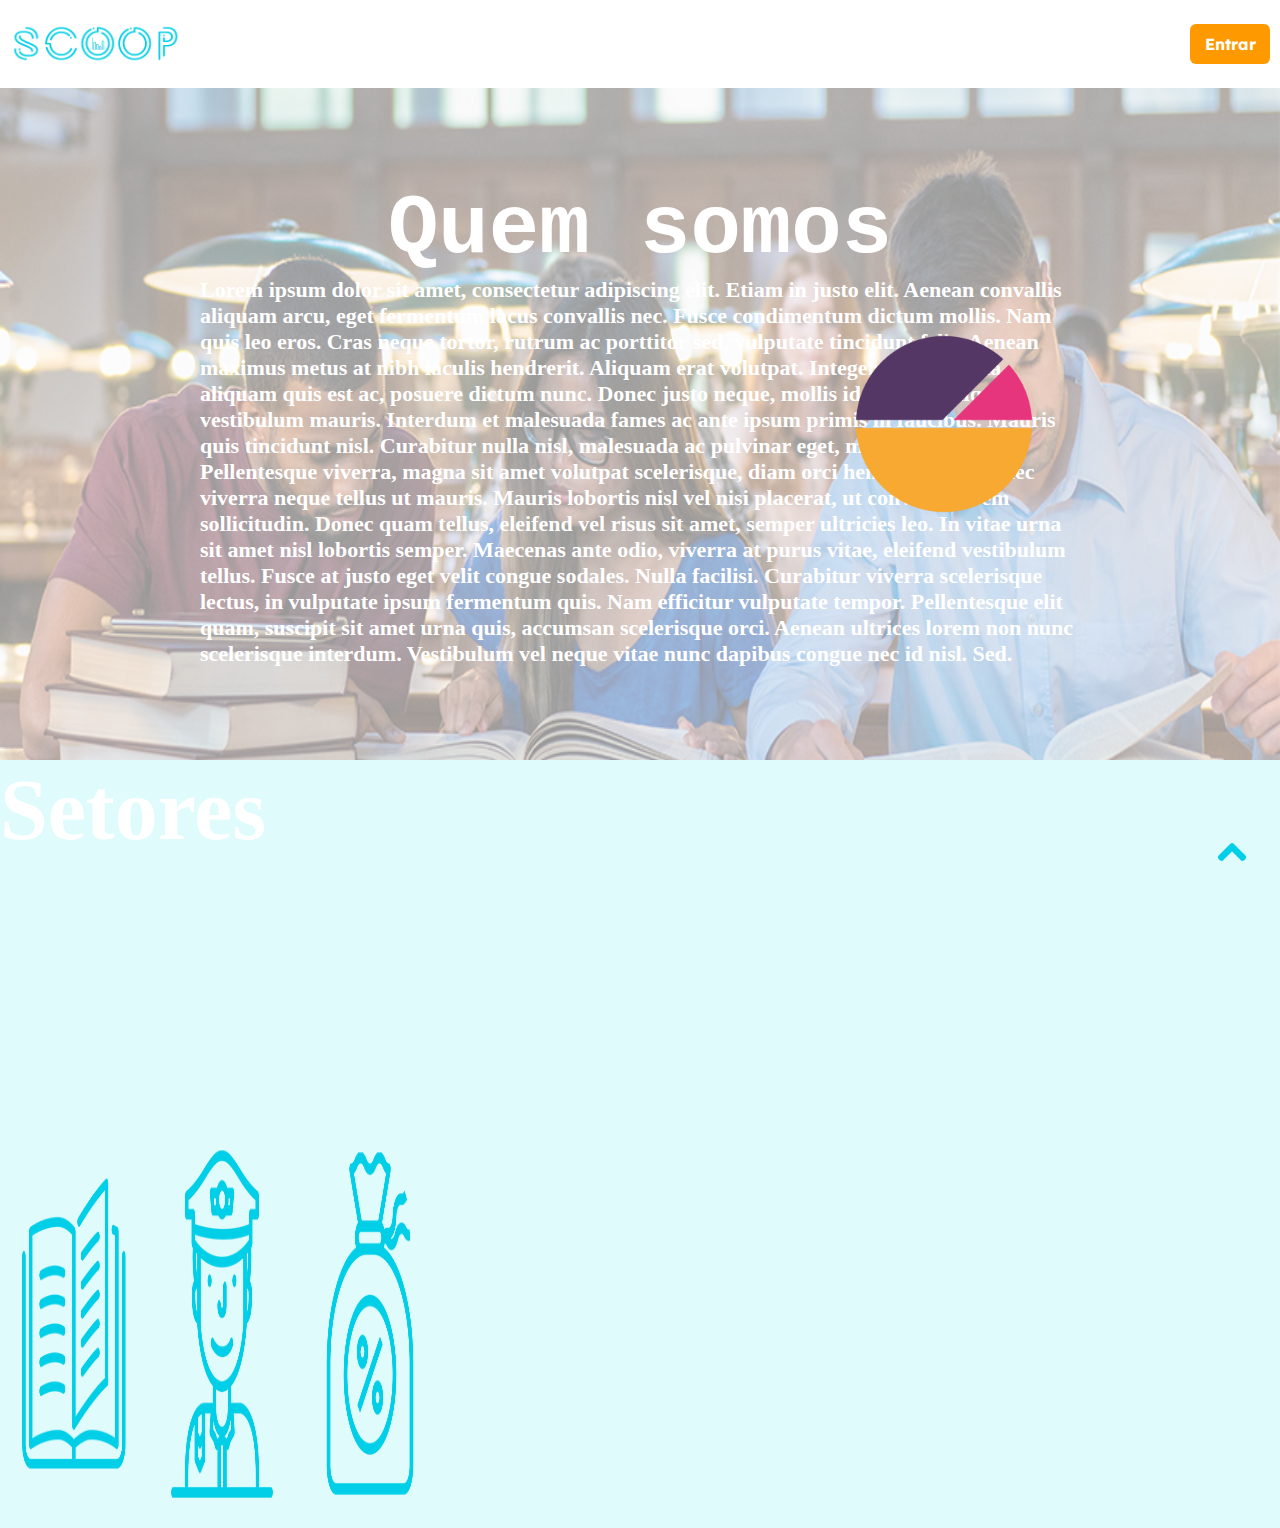
==== index.html @ 4d5decd6 "first commit" ====
<!DOCTYPE html>
<html lang="en">
  <head>
    <title></title>
    <meta charset="UTF-8" />
    <meta name="viewport" content="width=device-width, initial-scale=1" />
    <link href="./styles.css" rel="stylesheet" />
  </head>
  <body>
    <img class="goUp" src="./arrow_up.png" alt="goUp" />
    <img class="bg-image" src="./shegstory_0.jpg" alt="back" />

    <nav class="Nav">
      <img class="logo" src="./logo.png" alt="logo" />
      <div class="category-container"></div>
      <div class="sign-container">
        <button class="login">Entrar</button>
      </div>
    </nav>
    <div class="main">
      <div class="about-container">
        <p class="about-text">Quem somos</p>
        <p class="about-p">
          Lorem ipsum dolor sit amet, consectetur adipiscing elit. Etiam in
          justo elit. Aenean convallis aliquam arcu, eget fermentum lacus
          convallis nec. Fusce condimentum dictum mollis. Nam quis leo eros.
          Cras neque tortor, rutrum ac porttitor sed, vulputate tincidunt felis.
          Aenean maximus metus at nibh iaculis hendrerit. Aliquam erat volutpat.
          Integer dolor magna, aliquam quis est ac, posuere dictum nunc. Donec
          justo neque, mollis id risus id, aliquam vestibulum mauris. Interdum
          et malesuada fames ac ante ipsum primis in faucibus. Mauris quis
          tincidunt nisl. Curabitur nulla nisl, malesuada ac pulvinar eget,
          molestie sed est. Pellentesque viverra, magna sit amet volutpat
          scelerisque, diam orci hendrerit lorem, nec viverra neque tellus ut
          mauris. Mauris lobortis nisl vel nisi placerat, ut convallis lorem
          sollicitudin. Donec quam tellus, eleifend vel risus sit amet, semper
          ultricies leo. In vitae urna sit amet nisl lobortis semper. Maecenas
          ante odio, viverra at purus vitae, eleifend vestibulum tellus. Fusce
          at justo eget velit congue sodales. Nulla facilisi. Curabitur viverra
          scelerisque lectus, in vulputate ipsum fermentum quis. Nam efficitur
          vulputate tempor. Pellentesque elit quam, suscipit sit amet urna quis,
          accumsan scelerisque orci. Aenean ultrices lorem non nunc scelerisque
          interdum. Vestibulum vel neque vitae nunc dapibus congue nec id nisl.
          Sed.
        </p>
      </div>
      <img class="pizza" src="./pizzaChart.png" alt="pizzaChart" />
    </div>
    <div class="second">
      <h1 class="category-title">Setores</h1>
      <div class="button-container">
        <img class="category-button" src="./edu.png" alt="educação" />
        <img class="category-button" src="./seguranca.png" alt="segurança" />
        <img class="category-button" src="./taxas.png" alt="taxas" />
      </div>
    </div>
    <link
      href="https://fonts.googleapis.com/css?family=Lexend+Deca&display=swap"
      rel="stylesheet"
    />
    <script src="./index.js"></script>
  </body>
</html>
---- styles.css ----
* {
  padding: 0;
  scroll-behavior: smooth;
  margin: 0;
}
body {
}
.goUp {
  position: fixed;
  bottom: 2em;
  right: 2em;
  width: 2em;
  transition: all 0.3s ease;
  z-index: 10;
}
.goUp:hover {
  cursor: pointer;
  transform: scale(1.1);
}
.second {
  display: grid;
  grid-template-rows: 2;
  grid-template-columns: 2;
  width: 100%;
  height: 48em;
  background-color: #e0fbfc;
}
.button-container {
  display: flex;
  flex-direction: row;
}
.category-button {
  width: 8em;
  padding: 10px;
  border-radius: 0px;
  transition: all 0.5s ease;
}
.category-title {
  color: white;
  font-size: 86px;
}
.category-button:hover {
  background-color: #fff;
  border-radius: 40%;
  cursor: pointer;
}
.Nav {
  padding: 20px 0px;
  height: 3em;
  display: flex;
  flex-direction: row;
  background-color: rgba(255, 255, 255, 1);
  justify-content: space-between;
  align-items: center;
}
a {
  font-family: monospace;
  font-size: 22px;
  font-weight: bold;
  color: #ff9900;
  padding: 0px 15px;
  text-decoration: none;
  transition: all 0.2s ease;
}
.login {
  background-color: #ff9900;
  border: none;
  padding: 10px;
  width: 5em;
  margin-right: 10px;
  color: white;
  font-family: "Lexend Deca", sans-serif;
  font-weight: bold;
  font-size: 16px;
  border-radius: 6px;
  outline: none;
  transition: all 0.2s ease;
}
.login:hover {
  cursor: pointer;
  transform: scale(1.1);
}
a:hover {
  border-bottom: 2px solid #fff;
  transform: scale(1.1);
}
.sign-container {
  display: flex;
}
.category-container {
  display: flex;
  justify-content: center;
  flex-direction: row;
}
.logo {
  width: 12em;
}
.icon {
  width: 2.5em;
  height: 2.5em;
}
.icon:hover {
  cursor: pointer;
  transform: scale(1.02);
  transition: all 0.3s ease;
}
.main {
  display: flex;
  position: relative;
  width: 100%;
  height: 42em;
  justify-content: center;
  align-items: center;
}
.bg-image {
  position: absolute;
  opacity: 0.4;
  z-index: -2;
  width: 100%;
  height: 100%;
}
.canvas {
  display: flex;
  background-color: #fff;
  border: 6px;
  width: 80%;
  justify-content: center;
  align-items: center;
  height: 33em;
  flex-direction: row;
}
.about-container {
  display: flex;
  justify-content: center;
  align-items: center;
  flex-direction: column;
}
.pizza {
  position: absolute;
  right: 15em;
  width: 12em;
}
.about-text {
  color: white;
  font-family: monospace;
  font-size: 84px;
  font-weight: bold;
}
.about-p {
  color: white;
  font-family: "Times New Roman", Times, serif;
  font-size: 22px;
  font-weight: bold;
  width: 40em;
}
.home {
  background-color: #fff;
  border-radius: 50%;
  padding: 10px;
}
.percentage {
  background-color: #fff;
  border-radius: 50%;
  padding: 10px;
}
.padlock {
  background-color: #fff;
  border-radius: 50%;
  padding: 10px;
}
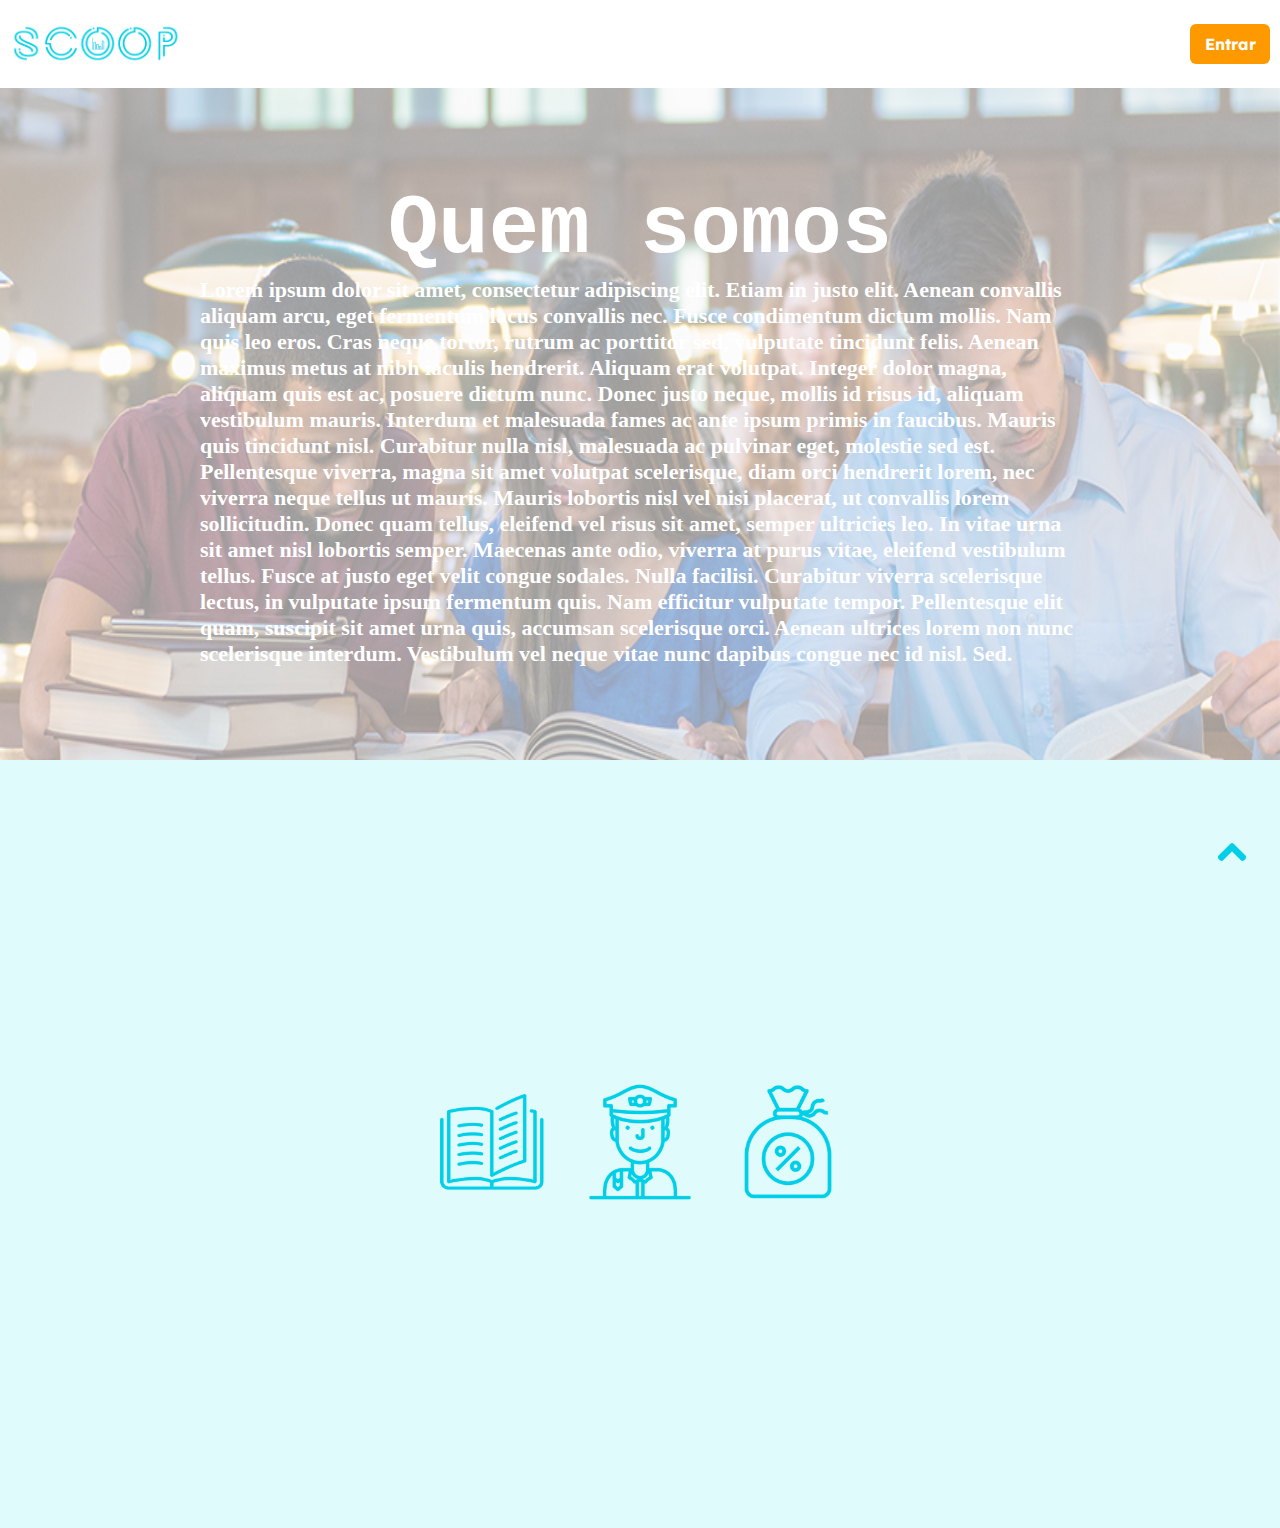
==== commit 3b0fbb81: "second commit" ====
--- a/index.html
+++ b/index.html
@@ -1,7 +1,7 @@
 <!DOCTYPE html>
 <html lang="en">
   <head>
-    <title></title>
+    <title>Scoop</title>
     <meta charset="UTF-8" />
     <meta name="viewport" content="width=device-width, initial-scale=1" />
     <link href="./styles.css" rel="stylesheet" />
@@ -44,14 +44,18 @@
           Sed.
         </p>
       </div>
-      <img class="pizza" src="./pizzaChart.png" alt="pizzaChart" />
     </div>
     <div class="second">
-      <h1 class="category-title">Setores</h1>
       <div class="button-container">
-        <img class="category-button" src="./edu.png" alt="educação" />
-        <img class="category-button" src="./seguranca.png" alt="segurança" />
-        <img class="category-button" src="./taxas.png" alt="taxas" />
+        <a href="./Página2.html"
+          ><img class="category-button" src="./edu.png" alt="educação"
+        /></a>
+        <a href="./Página2.html"
+          ><img class="category-button" src="./seguranca.png" alt="segurança"
+        /></a>
+        <a href="./Página2.html"
+          ><img class="category-button" src="./taxas.png" alt="taxas"
+        /></a>
       </div>
     </div>
     <link
--- a/styles.css
+++ b/styles.css
@@ -18,9 +18,10 @@
   transform: scale(1.1);
 }
 .second {
-  display: grid;
-  grid-template-rows: 2;
-  grid-template-columns: 2;
+  display: flex;
+  flex-direction: column;
+  justify-content: center;
+  align-items: center;
   width: 100%;
   height: 48em;
   background-color: #e0fbfc;
@@ -42,6 +43,7 @@
 .category-button:hover {
   background-color: #fff;
   border-radius: 40%;
+  border: none;
   cursor: pointer;
 }
 .Nav {
@@ -53,15 +55,7 @@
   justify-content: space-between;
   align-items: center;
 }
-a {
-  font-family: monospace;
-  font-size: 22px;
-  font-weight: bold;
-  color: #ff9900;
-  padding: 0px 15px;
-  text-decoration: none;
-  transition: all 0.2s ease;
-}
+
 .login {
   background-color: #ff9900;
   border: none;
@@ -80,10 +74,7 @@
   cursor: pointer;
   transform: scale(1.1);
 }
-a:hover {
-  border-bottom: 2px solid #fff;
-  transform: scale(1.1);
-}
+
 .sign-container {
   display: flex;
 }
@@ -119,16 +110,7 @@
   width: 100%;
   height: 100%;
 }
-.canvas {
-  display: flex;
-  background-color: #fff;
-  border: 6px;
-  width: 80%;
-  justify-content: center;
-  align-items: center;
-  height: 33em;
-  flex-direction: row;
-}
+
 .about-container {
   display: flex;
   justify-content: center;
@@ -168,3 +150,130 @@
   border-radius: 50%;
   padding: 10px;
 }
+
+/* PÁGINA 2 */
+
+.cards-container {
+  display: flex;
+  position: relative;
+  width: 80%;
+  height: auto;
+  flex-direction: column;
+  justify-items: center;
+  padding: 50px 100px;
+  align-items: center;
+  background-color: #235b75;
+}
+input {
+  margin-top: 2em;
+  justify-self: flex-start;
+  outline: none;
+  border: none;
+  width: 50em;
+  height: 2em;
+  border-radius: 4px;
+  padding: 10px;
+}
+.father {
+  display: flex;
+  flex-direction: row;
+}
+.filters {
+  display: flex;
+  width: 20%;
+  background-color: rgba(240, 152, 52, 0.7);
+  height: auto;
+  flex-direction: column;
+  justify-content: flex-start;
+  align-items: center;
+  padding: 50px 0px;
+}
+.filter-card {
+  display: flex;
+  color: white;
+  font-weight: bold;
+  flex-direction: column;
+  font-size: 28px;
+}
+.filter-name {
+  font-family: monospace;
+  padding-left: 0.5em;
+  font-size: 22px;
+}
+.sector-container {
+  position: relative;
+  background-color: #fff;
+  width: 100%;
+  height: 8em;
+  margin: 10px;
+  border-radius: 4px;
+  padding: 20px;
+}
+.info-titulo {
+  position: absolute;
+  color: black;
+  font-family: "Lexend Deca", sans-serif;
+  font-weight: bold;
+  font-size: 24px;
+}
+.info-descricao {
+  left: 45%;
+  position: absolute;
+  width: 25em;
+  height: 8em;
+  color: black;
+  font-family: "Lexend Deca", sans-serif;
+  font-weight: bold;
+  font-size: 16px;
+}
+.info-bar {
+  background-color: rgb(13, 161, 229);
+  position: absolute;
+  display: flex;
+  flex-direction: row;
+  bottom: 0.2em;
+  border-radius: 6px;
+  width: auto;
+  color: white;
+  padding: 15px;
+  height: 1em;
+}
+span {
+  font-weight: bold;
+  padding: 0px 10px;
+}
+
+/* PÁGINA 3 */
+
+.main-object {
+  display: flex;
+  position: relative;
+  width: 100%;
+  height: 42.5em;
+  flex-direction: column;
+  justify-items: flex-end;
+  align-items: flex-end;
+  background-color: #235b75;
+}
+.canvas {
+  display: flex;
+  position: absolute;
+  background-color: #fff;
+  border: 6px;
+  bottom: 0em;
+  padding: 25px;
+  left: 10%;
+  width: 80%;
+  justify-items: center;
+  align-items: center;
+  height: 38em;
+  flex-direction: column;
+}
+.data-title {
+}
+.chart {
+  border: 1px solid black;
+}
+.data-description {
+  width: 30em;
+}
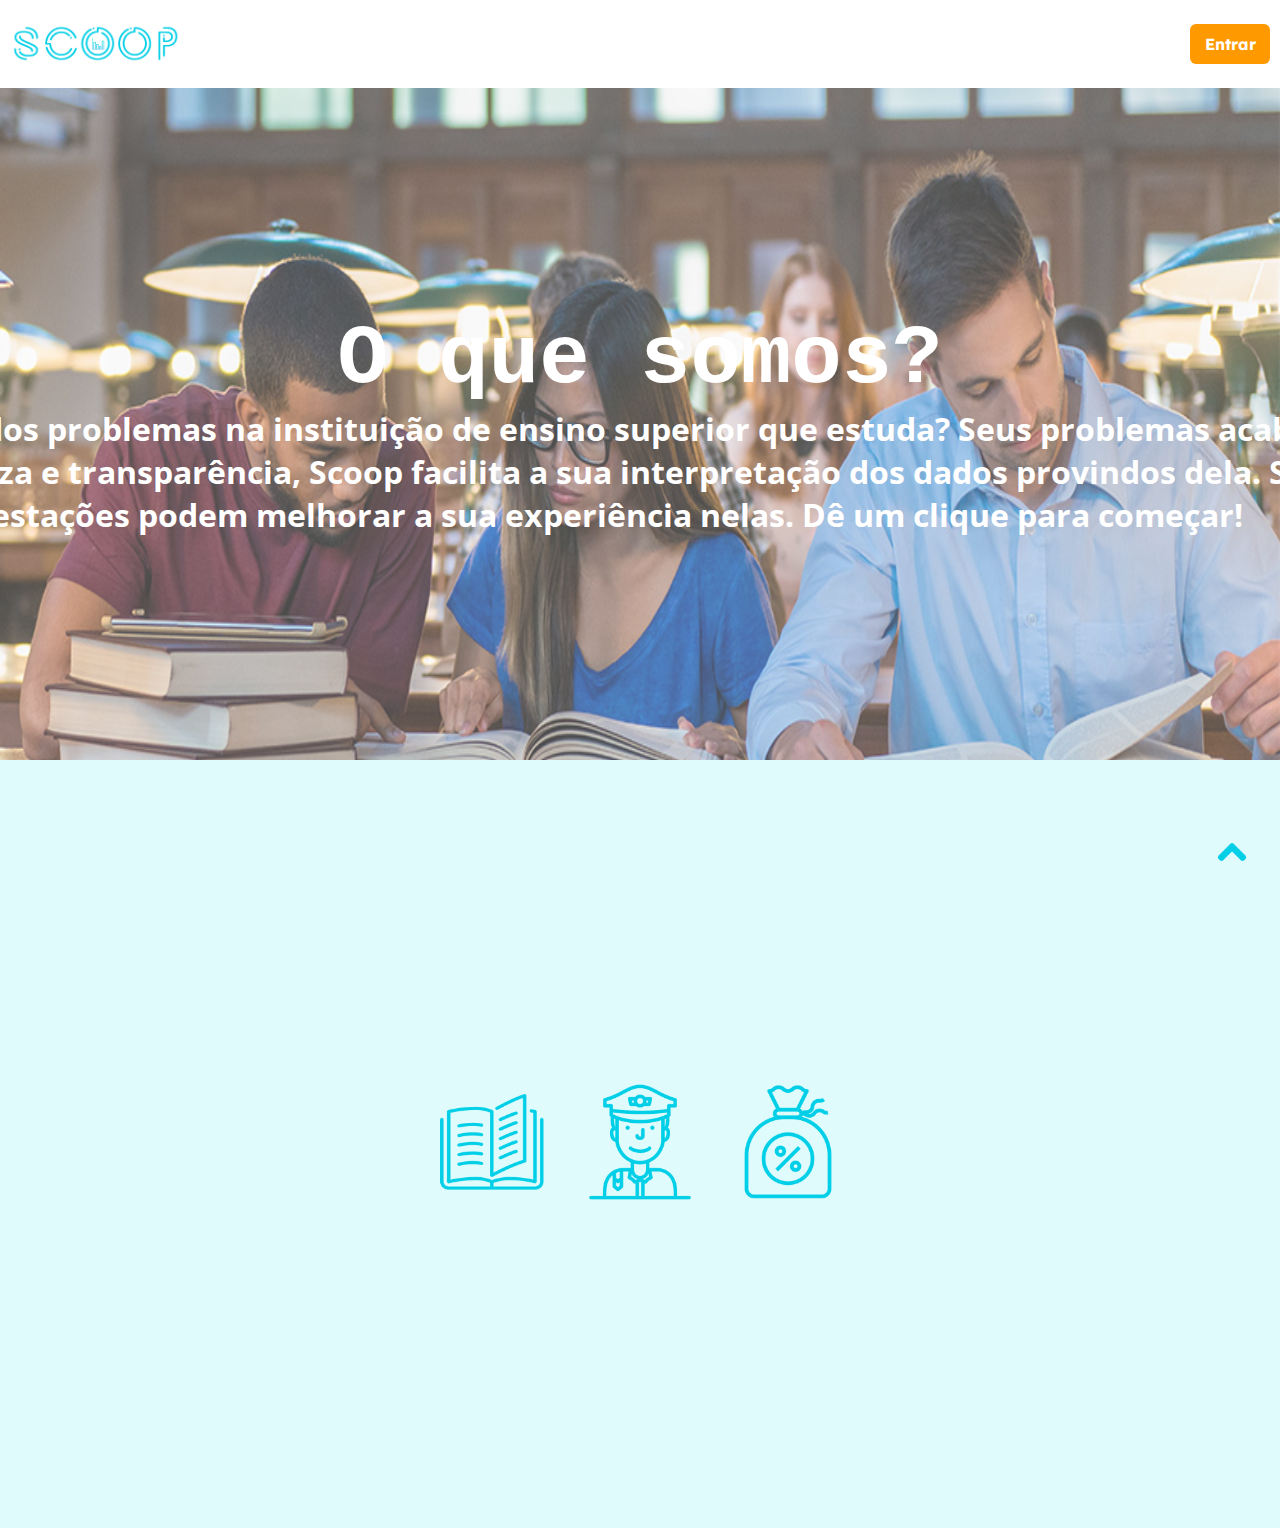
==== commit e325315d: "third commit" ====
--- a/index.html
+++ b/index.html
@@ -19,49 +19,50 @@
     </nav>
     <div class="main">
       <div class="about-container">
-        <p class="about-text">Quem somos</p>
+        <p class="about-text">O que somos?</p>
         <p class="about-p">
-          Lorem ipsum dolor sit amet, consectetur adipiscing elit. Etiam in
-          justo elit. Aenean convallis aliquam arcu, eget fermentum lacus
-          convallis nec. Fusce condimentum dictum mollis. Nam quis leo eros.
-          Cras neque tortor, rutrum ac porttitor sed, vulputate tincidunt felis.
-          Aenean maximus metus at nibh iaculis hendrerit. Aliquam erat volutpat.
-          Integer dolor magna, aliquam quis est ac, posuere dictum nunc. Donec
-          justo neque, mollis id risus id, aliquam vestibulum mauris. Interdum
-          et malesuada fames ac ante ipsum primis in faucibus. Mauris quis
-          tincidunt nisl. Curabitur nulla nisl, malesuada ac pulvinar eget,
-          molestie sed est. Pellentesque viverra, magna sit amet volutpat
-          scelerisque, diam orci hendrerit lorem, nec viverra neque tellus ut
-          mauris. Mauris lobortis nisl vel nisi placerat, ut convallis lorem
-          sollicitudin. Donec quam tellus, eleifend vel risus sit amet, semper
-          ultricies leo. In vitae urna sit amet nisl lobortis semper. Maecenas
-          ante odio, viverra at purus vitae, eleifend vestibulum tellus. Fusce
-          at justo eget velit congue sodales. Nulla facilisi. Curabitur viverra
-          scelerisque lectus, in vulputate ipsum fermentum quis. Nam efficitur
-          vulputate tempor. Pellentesque elit quam, suscipit sit amet urna quis,
-          accumsan scelerisque orci. Aenean ultrices lorem non nunc scelerisque
-          interdum. Vestibulum vel neque vitae nunc dapibus congue nec id nisl.
-          Sed.
+          Cansado dos problemas na instituição de ensino superior que estuda?
+          Seus problemas acabaram. Com clareza e transparência, Scoop facilita a
+          sua interpretação dos dados provindos dela. Só você e suas
+          contestações podem melhorar a sua experiência nelas. Dê um clique para
+          começar!
         </p>
       </div>
     </div>
     <div class="second">
       <div class="button-container">
-        <a href="./Página2.html"
-          ><img class="category-button" src="./edu.png" alt="educação"
-        /></a>
-        <a href="./Página2.html"
-          ><img class="category-button" src="./seguranca.png" alt="segurança"
-        /></a>
-        <a href="./Página2.html"
-          ><img class="category-button" src="./taxas.png" alt="taxas"
-        /></a>
+        <div class="category-button">
+          <a href="./Página2.html">
+            <img class="category-logo" src="./edu.png" alt="educação" />
+            <p class="category-name">Educação</p></a
+          >
+        </div>
+        <div class="category-button">
+          <a href="./Página2.html"
+            ><img class="category-logo" src="./seguranca.png" alt="segurança" />
+            <p class="category-name">Segurança</p></a
+          >
+        </div>
+        <div class="category-button">
+          <a href="./Página2.html">
+            <img class="category-logo" src="./taxas.png" alt="taxas" />
+            <p class="category-name">Impostos</p></a
+          >
+        </div>
       </div>
     </div>
     <link
       href="https://fonts.googleapis.com/css?family=Lexend+Deca&display=swap"
       rel="stylesheet"
     />
+    <link
+      href="https://fonts.googleapis.com/css?family=Roboto&display=swap"
+      rel="stylesheet"
+    />
+    <link
+      href="https://fonts.googleapis.com/css?family=Open+Sans&display=swap"
+      rel="stylesheet"
+    />
     <script src="./index.js"></script>
   </body>
 </html>
--- a/styles.css
+++ b/styles.css
@@ -28,24 +28,57 @@
 }
 .button-container {
   display: flex;
-  flex-direction: row;
-}
-.category-button {
+  position: relative;
+  flex-direction: row;
+}
+.category-logo {
   width: 8em;
   padding: 10px;
   border-radius: 0px;
   transition: all 0.5s ease;
 }
+.category-button {
+  display: flex;
+  justify-content: center;
+  align-items: center;
+  position: relative;
+  width: 8em;
+  padding: 10px;
+  border-radius: 0px;
+  transition: all 0.5s ease;
+}
 .category-title {
   color: white;
   font-size: 86px;
 }
-.category-button:hover {
+.category-logo:hover {
   background-color: #fff;
   border-radius: 40%;
   border: none;
-  cursor: pointer;
-}
+  opacity: 0.4;
+  cursor: pointer;
+}
+
+.category-logo:hover + .category-name {
+  z-index: 4;
+  opacity: 1;
+}
+
+.category-name {
+  position: absolute;
+  transition: all 0.2s ease;
+  left: 28%;
+  color: black;
+  font-weight: bold;
+  opacity: 0;
+  top: 44%;
+  z-index: -1;
+}
+.category-name:hover {
+  z-index: 4;
+  opacity: 1;
+}
+
 .Nav {
   padding: 20px 0px;
   height: 3em;
@@ -105,7 +138,7 @@
 }
 .bg-image {
   position: absolute;
-  opacity: 0.4;
+  opacity: 0.7;
   z-index: -2;
   width: 100%;
   height: 100%;
@@ -130,10 +163,10 @@
 }
 .about-p {
   color: white;
-  font-family: "Times New Roman", Times, serif;
-  font-size: 22px;
-  font-weight: bold;
-  width: 40em;
+  font-family: "Open Sans", sans-serif;
+  font-size: 32px;
+  font-weight: bold;
+  width: 50em;
 }
 .home {
   background-color: #fff;
@@ -212,7 +245,7 @@
 .info-titulo {
   position: absolute;
   color: black;
-  font-family: "Lexend Deca", sans-serif;
+  font-family: "Red Hat Text", sans-serif;
   font-weight: bold;
   font-size: 24px;
 }
@@ -222,8 +255,7 @@
   width: 25em;
   height: 8em;
   color: black;
-  font-family: "Lexend Deca", sans-serif;
-  font-weight: bold;
+  font-family: "Raleway", sans-serif;
   font-size: 16px;
 }
 .info-bar {
@@ -247,33 +279,56 @@
 
 .main-object {
   display: flex;
-  position: relative;
-  width: 100%;
-  height: 42.5em;
+  width: 100%;
+  height: auto;
+  padding-top: 4em;
   flex-direction: column;
   justify-items: flex-end;
-  align-items: flex-end;
+  align-items: center;
   background-color: #235b75;
 }
 .canvas {
   display: flex;
-  position: absolute;
-  background-color: #fff;
-  border: 6px;
-  bottom: 0em;
-  padding: 25px;
-  left: 10%;
+  position: relative;
+  justify-items: center;
+  border-radius: 4px;
+  background-color: #fff;
   width: 80%;
-  justify-items: center;
-  align-items: center;
-  height: 38em;
-  flex-direction: column;
+  align-items: center;
+  flex-direction: row;
 }
 .data-title {
 }
 .chart {
-  border: 1px solid black;
+  width: 25em;
 }
 .data-description {
   width: 30em;
 }
+.data-container {
+  display: flex;
+  flex-direction: column;
+  flex-grow: 2;
+  padding: 50px 0px;
+  justify-content: center;
+  align-items: center;
+}
+.data-filter {
+  height: 49em;
+  width: 20%;
+}
+.year-btn {
+  border: none;
+  outline: none;
+  width: 8em;
+  height: 4em;
+  cursor: pointer;
+  border-radius: 4px;
+  color: white;
+  font-size: 24px;
+  background-color: #000;
+  transition: all 0.2s ease;
+}
+.year-btn:hover {
+  background-color: #fff;
+}
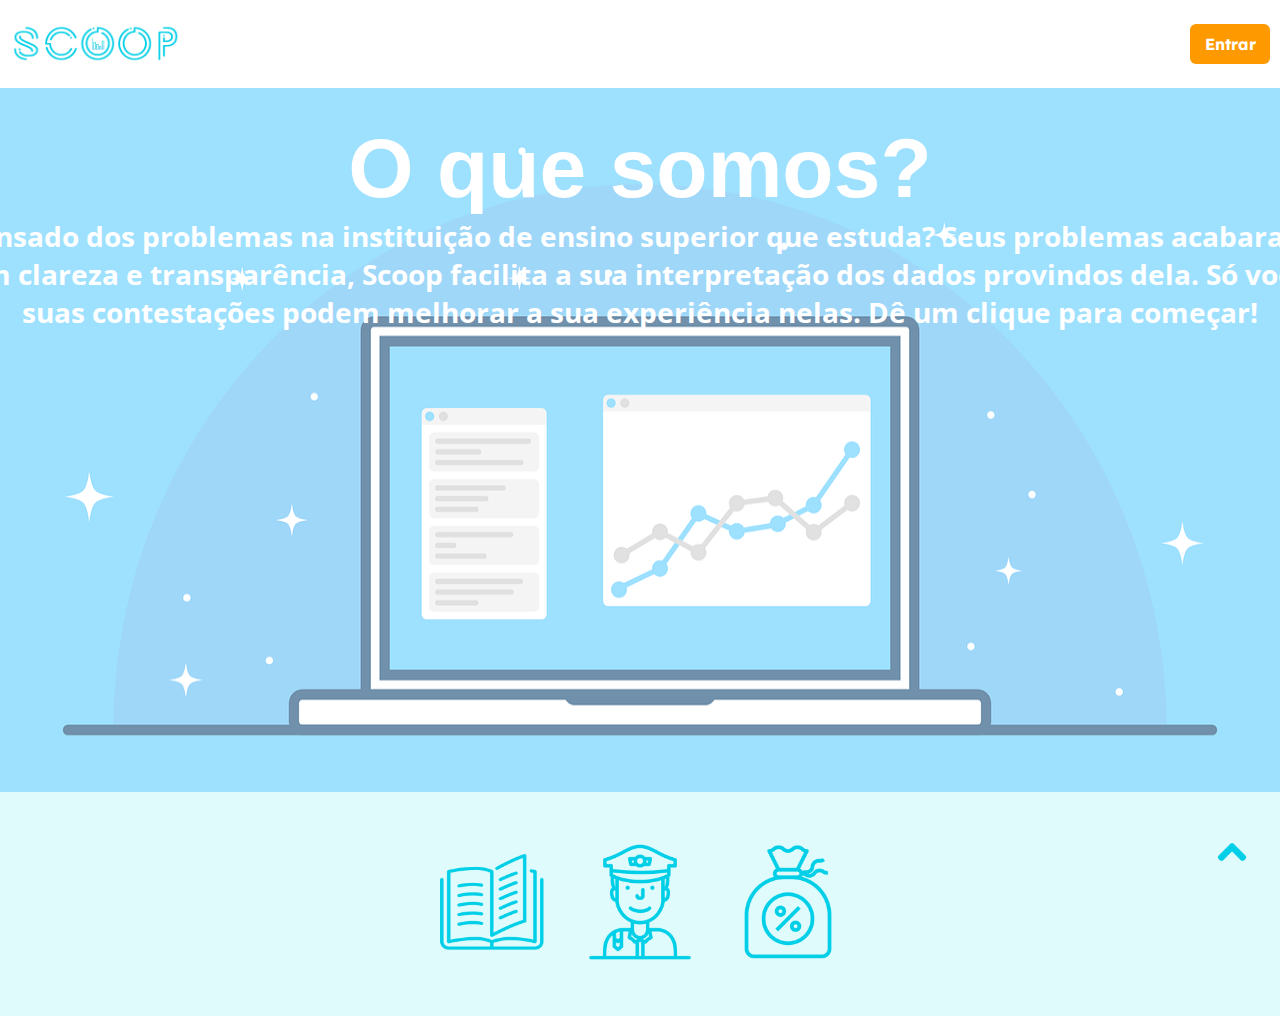
==== commit e845528f: "fourth commit" ====
--- a/index.html
+++ b/index.html
@@ -8,7 +8,7 @@
   </head>
   <body>
     <img class="goUp" src="./arrow_up.png" alt="goUp" />
-    <img class="bg-image" src="./shegstory_0.jpg" alt="back" />
+    <img class="bg-image" src="./interface-3593269_1280.png" alt="back" />
 
     <nav class="Nav">
       <img class="logo" src="./logo.png" alt="logo" />
@@ -34,7 +34,7 @@
         <div class="category-button">
           <a href="./Página2.html">
             <img class="category-logo" src="./edu.png" alt="educação" />
-            <p class="category-name">Educação</p></a
+            <p class="category-name">Pesquisas</p></a
           >
         </div>
         <div class="category-button">
@@ -46,7 +46,7 @@
         <div class="category-button">
           <a href="./Página2.html">
             <img class="category-logo" src="./taxas.png" alt="taxas" />
-            <p class="category-name">Impostos</p></a
+            <p class="category-name">Convênios</p></a
           >
         </div>
       </div>
@@ -63,6 +63,10 @@
       href="https://fonts.googleapis.com/css?family=Open+Sans&display=swap"
       rel="stylesheet"
     />
+    <link
+      href="https://fonts.googleapis.com/css?family=Red+Hat+Text&display=swap"
+      rel="stylesheet"
+    />
     <script src="./index.js"></script>
   </body>
 </html>
--- a/styles.css
+++ b/styles.css
@@ -2,6 +2,7 @@
   padding: 0;
   scroll-behavior: smooth;
   margin: 0;
+  font-family: "Open Sans", sans-serif;
 }
 body {
 }
@@ -23,7 +24,7 @@
   justify-content: center;
   align-items: center;
   width: 100%;
-  height: 48em;
+  height: 14em;
   background-color: #e0fbfc;
 }
 .button-container {
@@ -67,7 +68,7 @@
 .category-name {
   position: absolute;
   transition: all 0.2s ease;
-  left: 28%;
+  left: 22%;
   color: black;
   font-weight: bold;
   opacity: 0;
@@ -132,16 +133,17 @@
   display: flex;
   position: relative;
   width: 100%;
+  padding-top: 2em;
   height: 42em;
   justify-content: center;
-  align-items: center;
+  align-items: flex-start;
 }
 .bg-image {
   position: absolute;
   opacity: 0.7;
   z-index: -2;
   width: 100%;
-  height: 100%;
+  height: 58em;
 }
 
 .about-container {
@@ -156,15 +158,16 @@
   width: 12em;
 }
 .about-text {
-  color: white;
-  font-family: monospace;
+  color: rgb(255, 255, 255);
+  font-family: "Red Hat Display", sans-serif;
   font-size: 84px;
   font-weight: bold;
 }
 .about-p {
-  color: white;
+  color: rgb(255, 255, 255);
   font-family: "Open Sans", sans-serif;
-  font-size: 32px;
+  font-size: 28px;
+  text-align: center;
   font-weight: bold;
   width: 50em;
 }
@@ -189,13 +192,13 @@
 .cards-container {
   display: flex;
   position: relative;
-  width: 80%;
+  width: 100%;
   height: auto;
   flex-direction: column;
   justify-items: center;
   padding: 50px 100px;
   align-items: center;
-  background-color: #235b75;
+  background-color: rgb(13, 206, 229);
 }
 input {
   margin-top: 2em;
@@ -207,6 +210,10 @@
   border-radius: 4px;
   padding: 10px;
 }
+.contest {
+  width: 2em;
+  height: 2em;
+}
 .father {
   display: flex;
   flex-direction: row;
@@ -247,12 +254,14 @@
   color: black;
   font-family: "Red Hat Text", sans-serif;
   font-weight: bold;
+  width: 35em;
   font-size: 24px;
 }
 .info-descricao {
   left: 45%;
   position: absolute;
-  width: 25em;
+  width: 50em;
+  top: 10%;
   height: 8em;
   color: black;
   font-family: "Raleway", sans-serif;
@@ -263,12 +272,15 @@
   position: absolute;
   display: flex;
   flex-direction: row;
-  bottom: 0.2em;
+  justify-content: center;
+  align-items: center;
+  bottom: 1.8em;
   border-radius: 6px;
-  width: auto;
-  color: white;
-  padding: 15px;
-  height: 1em;
+  width: 20.5em;
+  color: white;
+  right: 26.2em;
+  padding: 5px 10px;
+  height: 2em;
 }
 span {
   font-weight: bold;
@@ -280,12 +292,12 @@
 .main-object {
   display: flex;
   width: 100%;
-  height: auto;
+  height: 42em;
   padding-top: 4em;
   flex-direction: column;
   justify-items: flex-end;
   align-items: center;
-  background-color: #235b75;
+  background-color: rgb(13, 206, 229);
 }
 .canvas {
   display: flex;
@@ -293,7 +305,8 @@
   justify-items: center;
   border-radius: 4px;
   background-color: #fff;
-  width: 80%;
+  width: 45%;
+  height: 42em;
   align-items: center;
   flex-direction: row;
 }
